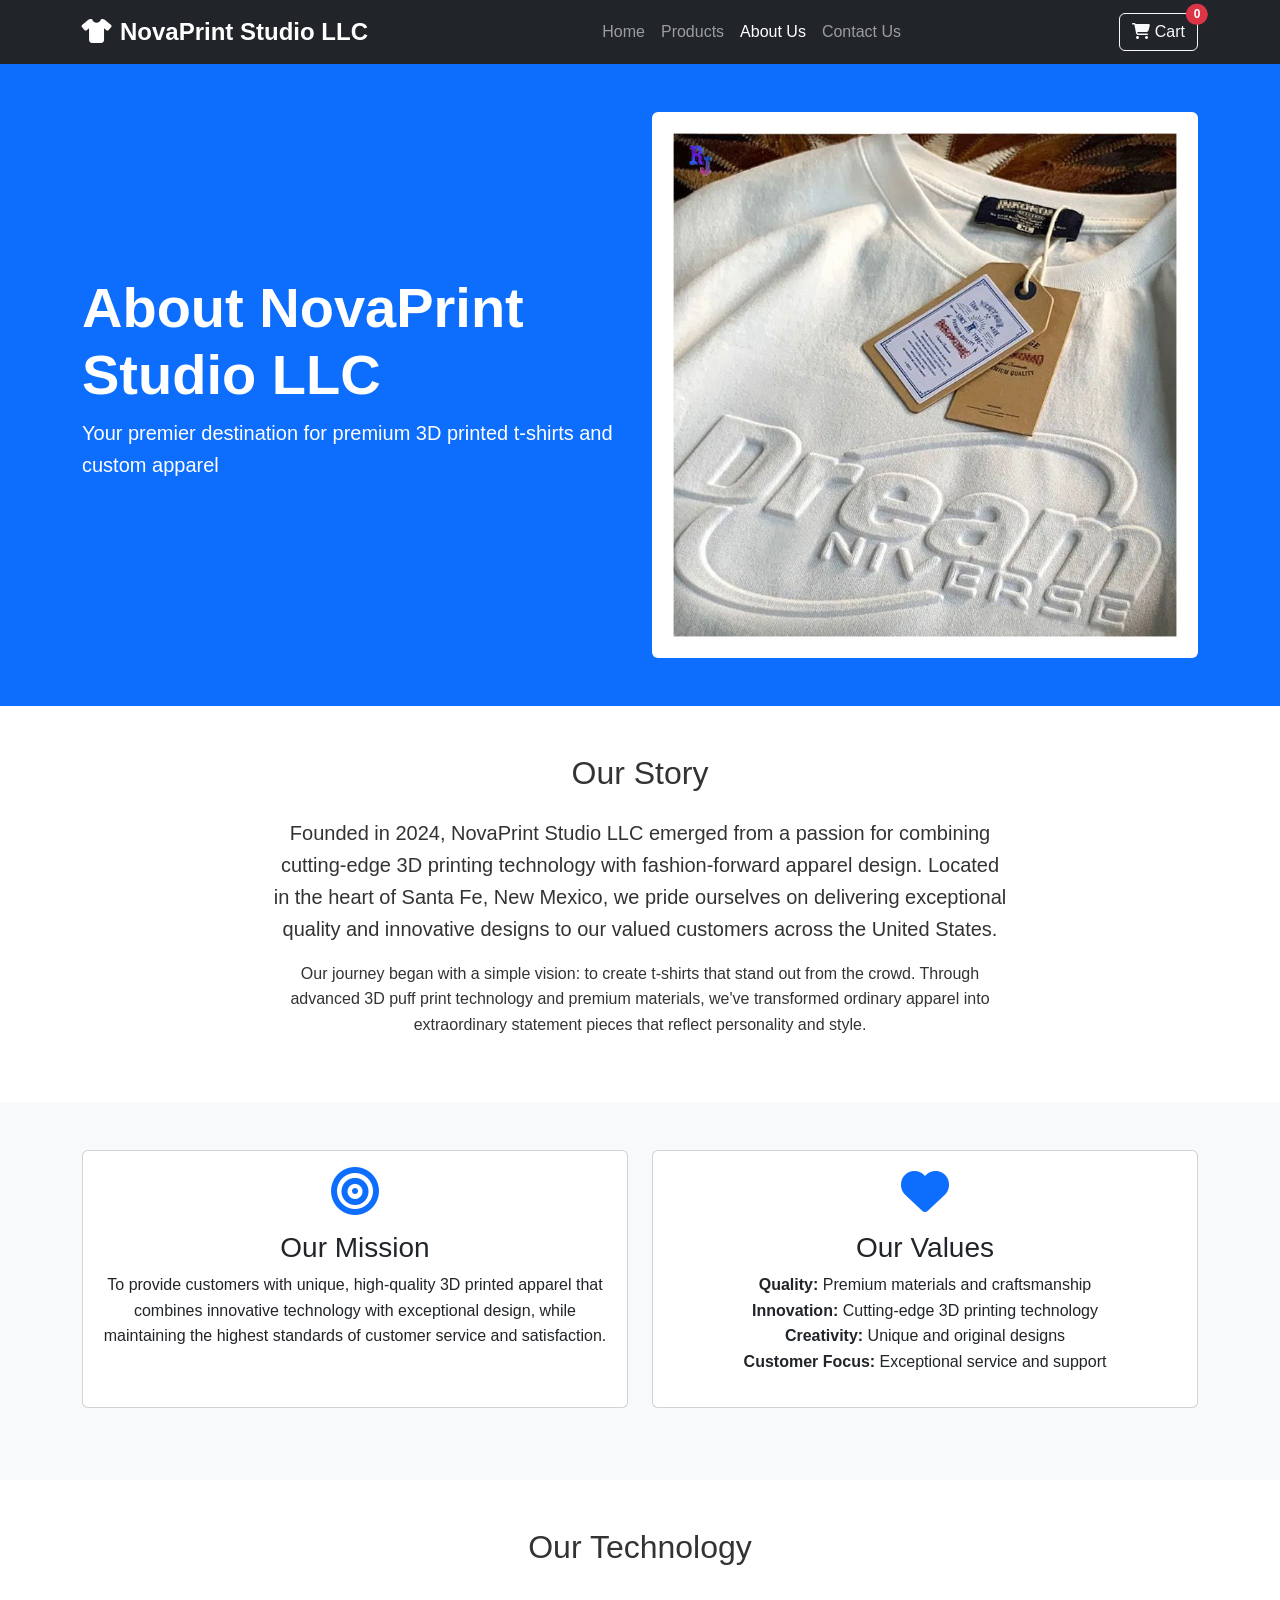
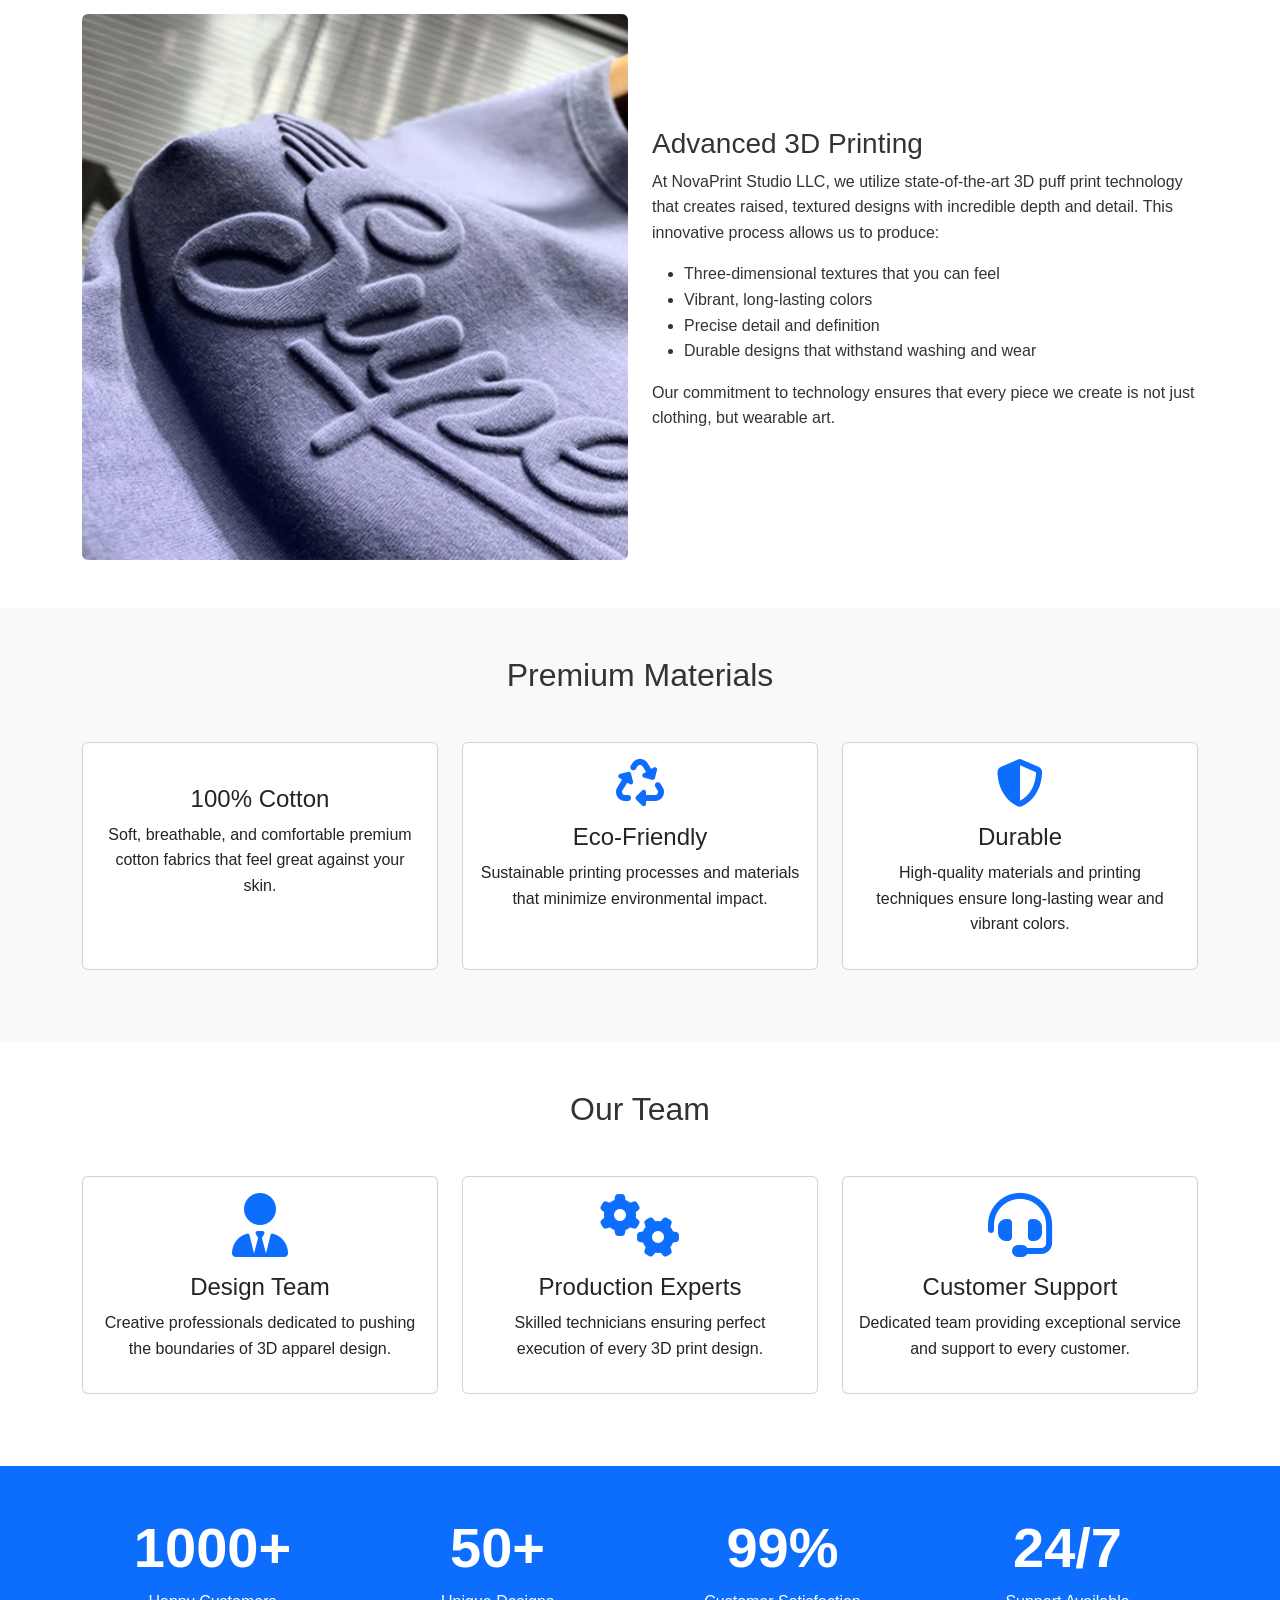
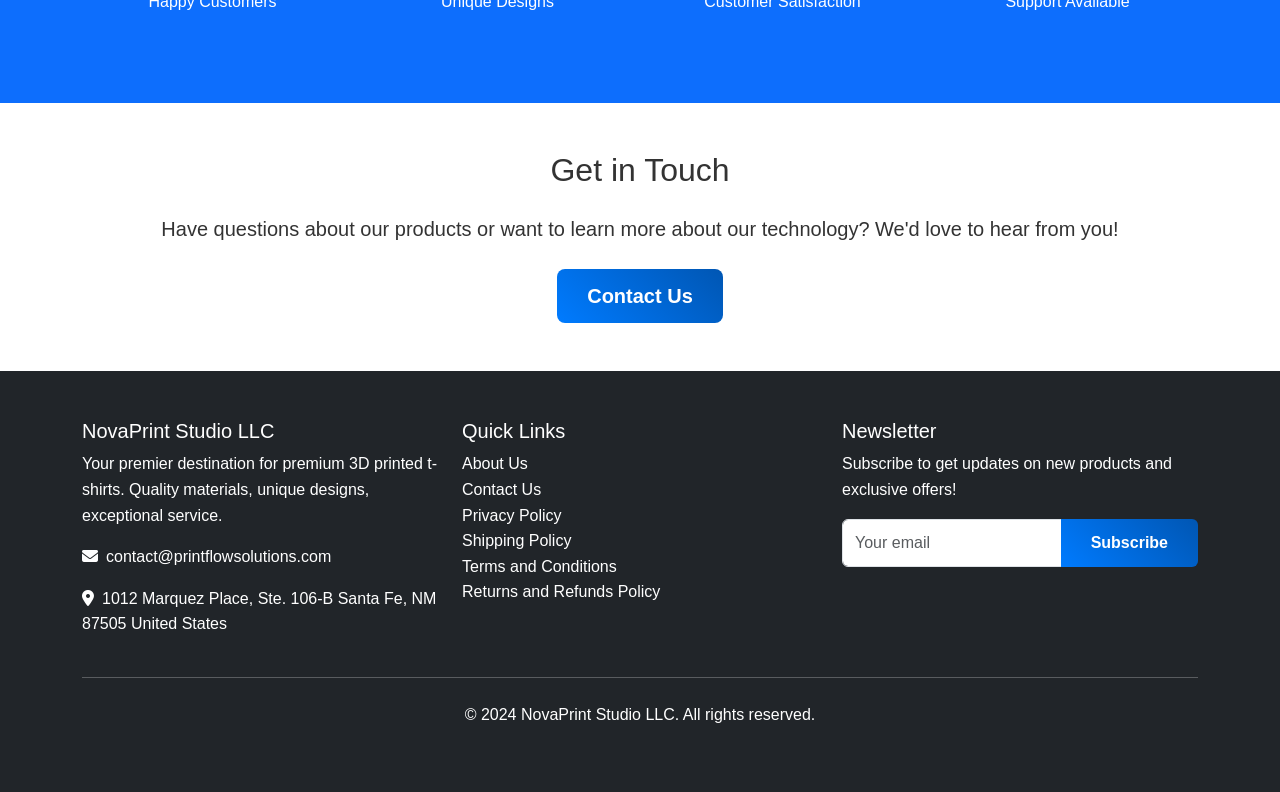
==== about.html @ a7bb2f3a "first commit" ====
<!DOCTYPE html>
<html lang="en">
<head>
    <meta charset="UTF-8">
    <meta name="viewport" content="width=device-width, initial-scale=1.0">
    <title>About Us - NovaPrint Studio LLC</title>
    <link href="https://cdn.jsdelivr.net/npm/bootstrap@5.3.0/dist/css/bootstrap.min.css" rel="stylesheet">
    <link href="https://cdnjs.cloudflare.com/ajax/libs/font-awesome/6.4.0/css/all.min.css" rel="stylesheet">
    <link href="css/style.css" rel="stylesheet">
</head>
<body>
    <!-- Navigation -->
    <nav class="navbar navbar-expand-lg navbar-dark bg-dark sticky-top">
        <div class="container">
            <a class="navbar-brand fw-bold" href="index.html">
                <i class="fas fa-tshirt me-2"></i>NovaPrint Studio LLC
            </a>
            <button class="navbar-toggler" type="button" data-bs-toggle="collapse" data-bs-target="#navbarNav">
                <span class="navbar-toggler-icon"></span>
            </button>
            <div class="collapse navbar-collapse" id="navbarNav">
                <ul class="navbar-nav mx-auto">
                    <li class="nav-item">
                        <a class="nav-link" href="index.html">Home</a>
                    </li>
                    <li class="nav-item">
                        <a class="nav-link" href="products.html">Products</a>
                    </li>
                    <li class="nav-item">
                        <a class="nav-link active" href="about.html">About Us</a>
                    </li>
                    <li class="nav-item">
                        <a class="nav-link" href="contact.html">Contact Us</a>
                    </li>
                </ul>
                <div class="d-flex">
                    <button class="btn btn-outline-light position-relative" onclick="window.location.href='cart.html'">
                        <i class="fas fa-shopping-cart"></i> Cart
                        <span class="position-absolute top-0 start-100 translate-middle badge rounded-pill bg-danger" id="cart-count">0</span>
                    </button>
                </div>
            </div>
        </div>
    </nav>

    <!-- Hero Section -->
    <section class="py-5 bg-primary text-white">
        <div class="container">
            <div class="row align-items-center">
                <div class="col-md-6">
                    <h1 class="display-4 fw-bold">About NovaPrint Studio LLC</h1>
                    <p class="lead">Your premier destination for premium 3D printed t-shirts and custom apparel</p>
                </div>
                <div class="col-md-6">
                    <img src="Products/1/main-image-1.jpeg" class="img-fluid rounded" alt="About Us">
                </div>
            </div>
        </div>
    </section>

    <!-- Our Story -->
    <section class="py-5">
        <div class="container">
            <div class="row">
                <div class="col-md-8 mx-auto text-center">
                    <h2 class="mb-4">Our Story</h2>
                    <p class="lead">Founded in 2024, NovaPrint Studio LLC emerged from a passion for combining cutting-edge 3D printing technology with fashion-forward apparel design. Located in the heart of Santa Fe, New Mexico, we pride ourselves on delivering exceptional quality and innovative designs to our valued customers across the United States.</p>
                    <p>Our journey began with a simple vision: to create t-shirts that stand out from the crowd. Through advanced 3D puff print technology and premium materials, we've transformed ordinary apparel into extraordinary statement pieces that reflect personality and style.</p>
                </div>
            </div>
        </div>
    </section>

    <!-- Mission & Values -->
    <section class="py-5 bg-light">
        <div class="container">
            <div class="row">
                <div class="col-md-6 mb-4">
                    <div class="card h-100">
                        <div class="card-body text-center">
                            <i class="fas fa-bullseye fa-3x text-primary mb-3"></i>
                            <h3>Our Mission</h3>
                            <p>To provide customers with unique, high-quality 3D printed apparel that combines innovative technology with exceptional design, while maintaining the highest standards of customer service and satisfaction.</p>
                        </div>
                    </div>
                </div>
                <div class="col-md-6 mb-4">
                    <div class="card h-100">
                        <div class="card-body text-center">
                            <i class="fas fa-heart fa-3x text-primary mb-3"></i>
                            <h3>Our Values</h3>
                            <p><strong>Quality:</strong> Premium materials and craftsmanship<br>
                            <strong>Innovation:</strong> Cutting-edge 3D printing technology<br>
                            <strong>Creativity:</strong> Unique and original designs<br>
                            <strong>Customer Focus:</strong> Exceptional service and support</p>
                        </div>
                    </div>
                </div>
            </div>
        </div>
    </section>

    <!-- Technology -->
    <section class="py-5">
        <div class="container">
            <h2 class="text-center mb-5">Our Technology</h2>
            <div class="row align-items-center">
                <div class="col-md-6">
                    <img src="Products/3/main-image-3.jpeg" class="img-fluid rounded" alt="3D Printing Technology">
                </div>
                <div class="col-md-6">
                    <h3>Advanced 3D Printing</h3>
                    <p>At NovaPrint Studio LLC, we utilize state-of-the-art 3D puff print technology that creates raised, textured designs with incredible depth and detail. This innovative process allows us to produce:</p>
                    <ul>
                        <li>Three-dimensional textures that you can feel</li>
                        <li>Vibrant, long-lasting colors</li>
                        <li>Precise detail and definition</li>
                        <li>Durable designs that withstand washing and wear</li>
                    </ul>
                    <p>Our commitment to technology ensures that every piece we create is not just clothing, but wearable art.</p>
                </div>
            </div>
        </div>
    </section>

    <!-- Quality Materials -->
    <section class="py-5 bg-light">
        <div class="container">
            <h2 class="text-center mb-5">Premium Materials</h2>
            <div class="row">
                <div class="col-md-4 mb-4">
                    <div class="card h-100">
                        <div class="card-body text-center">
                            <i class="fas fa-cotton-bud fa-3x text-primary mb-3"></i>
                            <h4>100% Cotton</h4>
                            <p>Soft, breathable, and comfortable premium cotton fabrics that feel great against your skin.</p>
                        </div>
                    </div>
                </div>
                <div class="col-md-4 mb-4">
                    <div class="card h-100">
                        <div class="card-body text-center">
                            <i class="fas fa-recycle fa-3x text-primary mb-3"></i>
                            <h4>Eco-Friendly</h4>
                            <p>Sustainable printing processes and materials that minimize environmental impact.</p>
                        </div>
                    </div>
                </div>
                <div class="col-md-4 mb-4">
                    <div class="card h-100">
                        <div class="card-body text-center">
                            <i class="fas fa-shield-alt fa-3x text-primary mb-3"></i>
                            <h4>Durable</h4>
                            <p>High-quality materials and printing techniques ensure long-lasting wear and vibrant colors.</p>
                        </div>
                    </div>
                </div>
            </div>
        </div>
    </section>

    <!-- Team -->
    <section class="py-5">
        <div class="container">
            <h2 class="text-center mb-5">Our Team</h2>
            <div class="row">
                <div class="col-md-4 mb-4">
                    <div class="card h-100">
                        <div class="card-body text-center">
                            <div class="mb-3">
                                <i class="fas fa-user-tie fa-4x text-primary"></i>
                            </div>
                            <h4>Design Team</h4>
                            <p>Creative professionals dedicated to pushing the boundaries of 3D apparel design.</p>
                        </div>
                    </div>
                </div>
                <div class="col-md-4 mb-4">
                    <div class="card h-100">
                        <div class="card-body text-center">
                            <div class="mb-3">
                                <i class="fas fa-cogs fa-4x text-primary"></i>
                            </div>
                            <h4>Production Experts</h4>
                            <p>Skilled technicians ensuring perfect execution of every 3D print design.</p>
                        </div>
                    </div>
                </div>
                <div class="col-md-4 mb-4">
                    <div class="card h-100">
                        <div class="card-body text-center">
                            <div class="mb-3">
                                <i class="fas fa-headset fa-4x text-primary"></i>
                            </div>
                            <h4>Customer Support</h4>
                            <p>Dedicated team providing exceptional service and support to every customer.</p>
                        </div>
                    </div>
                </div>
            </div>
        </div>
    </section>

    <!-- Stats -->
    <section class="py-5 bg-primary text-white">
        <div class="container">
            <div class="row text-center">
                <div class="col-md-3 mb-4">
                    <h2 class="display-4 fw-bold">1000+</h2>
                    <p>Happy Customers</p>
                </div>
                <div class="col-md-3 mb-4">
                    <h2 class="display-4 fw-bold">50+</h2>
                    <p>Unique Designs</p>
                </div>
                <div class="col-md-3 mb-4">
                    <h2 class="display-4 fw-bold">99%</h2>
                    <p>Customer Satisfaction</p>
                </div>
                <div class="col-md-3 mb-4">
                    <h2 class="display-4 fw-bold">24/7</h2>
                    <p>Support Available</p>
                </div>
            </div>
        </div>
    </section>

    <!-- Contact CTA -->
    <section class="py-5">
        <div class="container text-center">
            <h2 class="mb-4">Get in Touch</h2>
            <p class="lead mb-4">Have questions about our products or want to learn more about our technology? We'd love to hear from you!</p>
            <a href="contact.html" class="btn btn-primary btn-lg">Contact Us</a>
        </div>
    </section>

    <!-- Footer -->
    <footer class="bg-dark text-white py-5">
        <div class="container">
            <div class="row">
                <div class="col-md-4">
                    <h5>NovaPrint Studio LLC</h5>
                    <p>Your premier destination for premium 3D printed t-shirts. Quality materials, unique designs, exceptional service.</p>
                    <p><i class="fas fa-envelope me-2"></i>contact@printflowsolutions.com</p>
                    <p><i class="fas fa-map-marker-alt me-2"></i>1012 Marquez Place, Ste. 106-B Santa Fe, NM 87505 United States</p>
                </div>
                <div class="col-md-4">
                    <h5>Quick Links</h5>
                    <ul class="list-unstyled">
                        <li><a href="about.html" class="text-white">About Us</a></li>
                        <li><a href="contact.html" class="text-white">Contact Us</a></li>
                        <li><a href="privacy.html" class="text-white">Privacy Policy</a></li>
                        <li><a href="shipping.html" class="text-white">Shipping Policy</a></li>
                        <li><a href="terms.html" class="text-white">Terms and Conditions</a></li>
                        <li><a href="returns.html" class="text-white">Returns and Refunds Policy</a></li>
                    </ul>
                </div>
                <div class="col-md-4">
                    <h5>Newsletter</h5>
                    <p>Subscribe to get updates on new products and exclusive offers!</p>
                    <form class="newsletter-form">
                        <div class="input-group mb-3">
                            <input type="email" class="form-control" placeholder="Your email" required>
                            <button class="btn btn-primary" type="submit">Subscribe</button>
                        </div>
                    </form>
                </div>
            </div>
            <hr class="my-4 bg-white">
            <div class="text-center">
                <p>&copy; 2024 NovaPrint Studio LLC. All rights reserved.</p>
            </div>
        </div>
    </footer>

    <script src="https://cdn.jsdelivr.net/npm/bootstrap@5.3.0/dist/js/bootstrap.bundle.min.js"></script>
    <script src="js/main.js"></script>
</body>
</html>
---- css/style.css ----
/* General Styles */
body {
    font-family: 'Segoe UI', Tahoma, Geneva, Verdana, sans-serif;
    line-height: 1.6;
    color: #333;
}

.hero-image {
    height: 600px;
    object-fit: cover;
}

.carousel-caption {
    background: rgba(0, 0, 0, 0.6);
    padding: 2rem;
    border-radius: 10px;
}

.feature-box {
    padding: 2rem;
    transition: transform 0.3s ease;
}

.feature-box:hover {
    transform: translateY(-10px);
}

/* Product Cards */
.product-card {
    border: none;
    border-radius: 15px;
    overflow: hidden;
    transition: transform 0.3s ease, box-shadow 0.3s ease;
    height: 100%;
}

.product-card:hover {
    transform: translateY(-5px);
    box-shadow: 0 10px 30px rgba(0, 0, 0, 0.15);
}

.product-card .card-img-top {
    height: 300px;
    object-fit: cover;
    transition: transform 0.3s ease;
}

.product-card:hover .card-img-top {
    transform: scale(1.05);
}

.product-price {
    font-size: 1.5rem;
    font-weight: bold;
    color: #007bff;
}

.product-old-price {
    text-decoration: line-through;
    color: #6c757d;
    font-size: 1rem;
}

/* Navigation */
.navbar-brand {
    font-size: 1.5rem;
}

.navbar-nav .nav-link {
    font-weight: 500;
    transition: color 0.3s ease;
}

.navbar-nav .nav-link:hover {
    color: #007bff !important;
}

/* Cart */
.cart-item {
    border-bottom: 1px solid #eee;
    padding: 1rem 0;
}

.cart-item img {
    width: 80px;
    height: 80px;
    object-fit: cover;
    border-radius: 8px;
}

.quantity-control {
    display: flex;
    align-items: center;
    gap: 10px;
}

.quantity-control button {
    width: 30px;
    height: 30px;
    border-radius: 50%;
    border: 1px solid #ddd;
    background: white;
    cursor: pointer;
}

.quantity-control button:hover {
    background: #f8f9fa;
}

/* Product Detail Page */
.product-detail-image {
    height: 500px;
    object-fit: cover;
    border-radius: 10px;
}

.thumbnail-img {
    height: 80px;
    width: 80px;
    object-fit: cover;
    border-radius: 8px;
    cursor: pointer;
    transition: transform 0.3s ease;
    border: 2px solid transparent;
}

.thumbnail-img:hover,
.thumbnail-img.active {
    border-color: #007bff;
    transform: scale(1.1);
}

.variant-option {
    padding: 8px 16px;
    border: 2px solid #ddd;
    border-radius: 20px;
    background: white;
    cursor: pointer;
    transition: all 0.3s ease;
    margin: 5px;
}

.variant-option:hover {
    border-color: #007bff;
}

.variant-option.selected {
    background: #007bff;
    color: white;
    border-color: #007bff;
}

/* Buttons */
.btn-primary {
    background: linear-gradient(45deg, #007bff, #0056b3);
    border: none;
    padding: 12px 30px;
    font-weight: 600;
    transition: all 0.3s ease;
}

.btn-primary:hover {
    background: linear-gradient(45deg, #0056b3, #004085);
    transform: translateY(-2px);
    box-shadow: 0 5px 15px rgba(0, 123, 255, 0.3);
}

.btn-outline-primary {
    border: 2px solid #007bff;
    color: #007bff;
    padding: 12px 30px;
    font-weight: 600;
    transition: all 0.3s ease;
}

.btn-outline-primary:hover {
    background: #007bff;
    border-color: #007bff;
    transform: translateY(-2px);
    box-shadow: 0 5px 15px rgba(0, 123, 255, 0.3);
}

/* Contact Form */
.form-control:focus {
    border-color: #007bff;
    box-shadow: 0 0 0 0.2rem rgba(0, 123, 255, 0.25);
}

/* Footer */
footer a {
    text-decoration: none;
    transition: color 0.3s ease;
}

footer a:hover {
    color: #007bff !important;
}

/* Newsletter Form */
.newsletter-form .btn-primary {
    border-top-left-radius: 0;
    border-bottom-left-radius: 0;
}

/* Responsive Design */
@media (max-width: 768px) {
    .hero-image {
        height: 400px;
    }
    
    .carousel-caption {
        padding: 1rem;
    }
    
    .carousel-caption h1 {
        font-size: 1.5rem;
    }
    
    .carousel-caption p {
        font-size: 1rem;
    }
    
    .product-card .card-img-top {
        height: 200px;
    }
    
    .product-detail-image {
        height: 300px;
    }
}

/* Loading Animation */
.loading {
    display: inline-block;
    width: 20px;
    height: 20px;
    border: 3px solid rgba(0, 123, 255, 0.3);
    border-radius: 50%;
    border-top-color: #007bff;
    animation: spin 1s ease-in-out infinite;
}

@keyframes spin {
    to { transform: rotate(360deg); }
}

/* Toast Notifications */
.toast-container {
    position: fixed;
    top: 20px;
    right: 20px;
    z-index: 1050;
}

.custom-toast {
    background: white;
    border-radius: 10px;
    box-shadow: 0 5px 15px rgba(0, 0, 0, 0.2);
    padding: 1rem;
    margin-bottom: 10px;
    animation: slideIn 0.3s ease;
}

@keyframes slideIn {
    from {
        transform: translateX(100%);
        opacity: 0;
    }
    to {
        transform: translateX(0);
        opacity: 1;
    }
}

/* Hero Section */
.hero-section {
    position: relative;
}

.hero-section::after {
    content: '';
    position: absolute;
    bottom: 0;
    left: 0;
    right: 0;
    height: 100px;
    background: linear-gradient(to top, white, transparent);
    pointer-events: none;
}

/* Badge Animation */
.badge {
    animation: pulse 2s infinite;
}

@keyframes pulse {
    0% {
        box-shadow: 0 0 0 0 rgba(220, 53, 69, 0.7);
    }
    70% {
        box-shadow: 0 0 0 10px rgba(220, 53, 69, 0);
    }
    100% {
        box-shadow: 0 0 0 0 rgba(220, 53, 69, 0);
    }
}
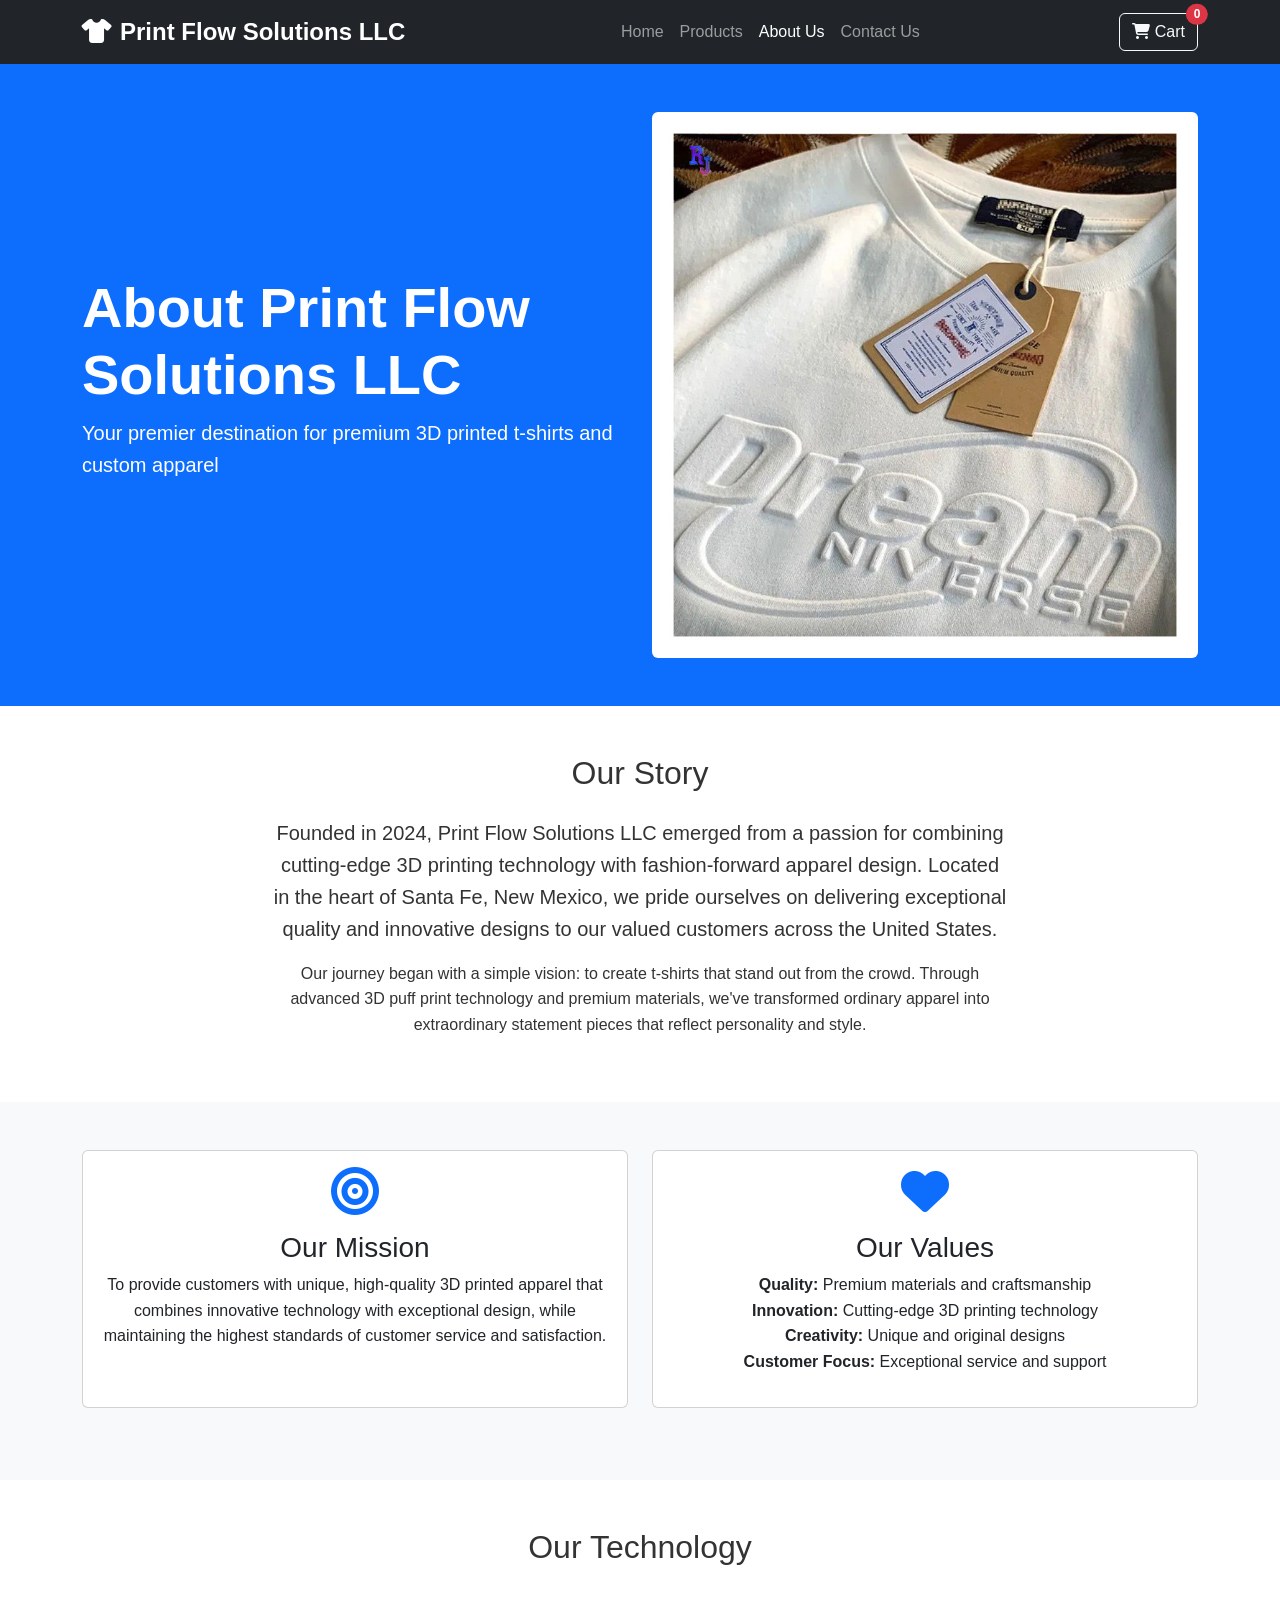
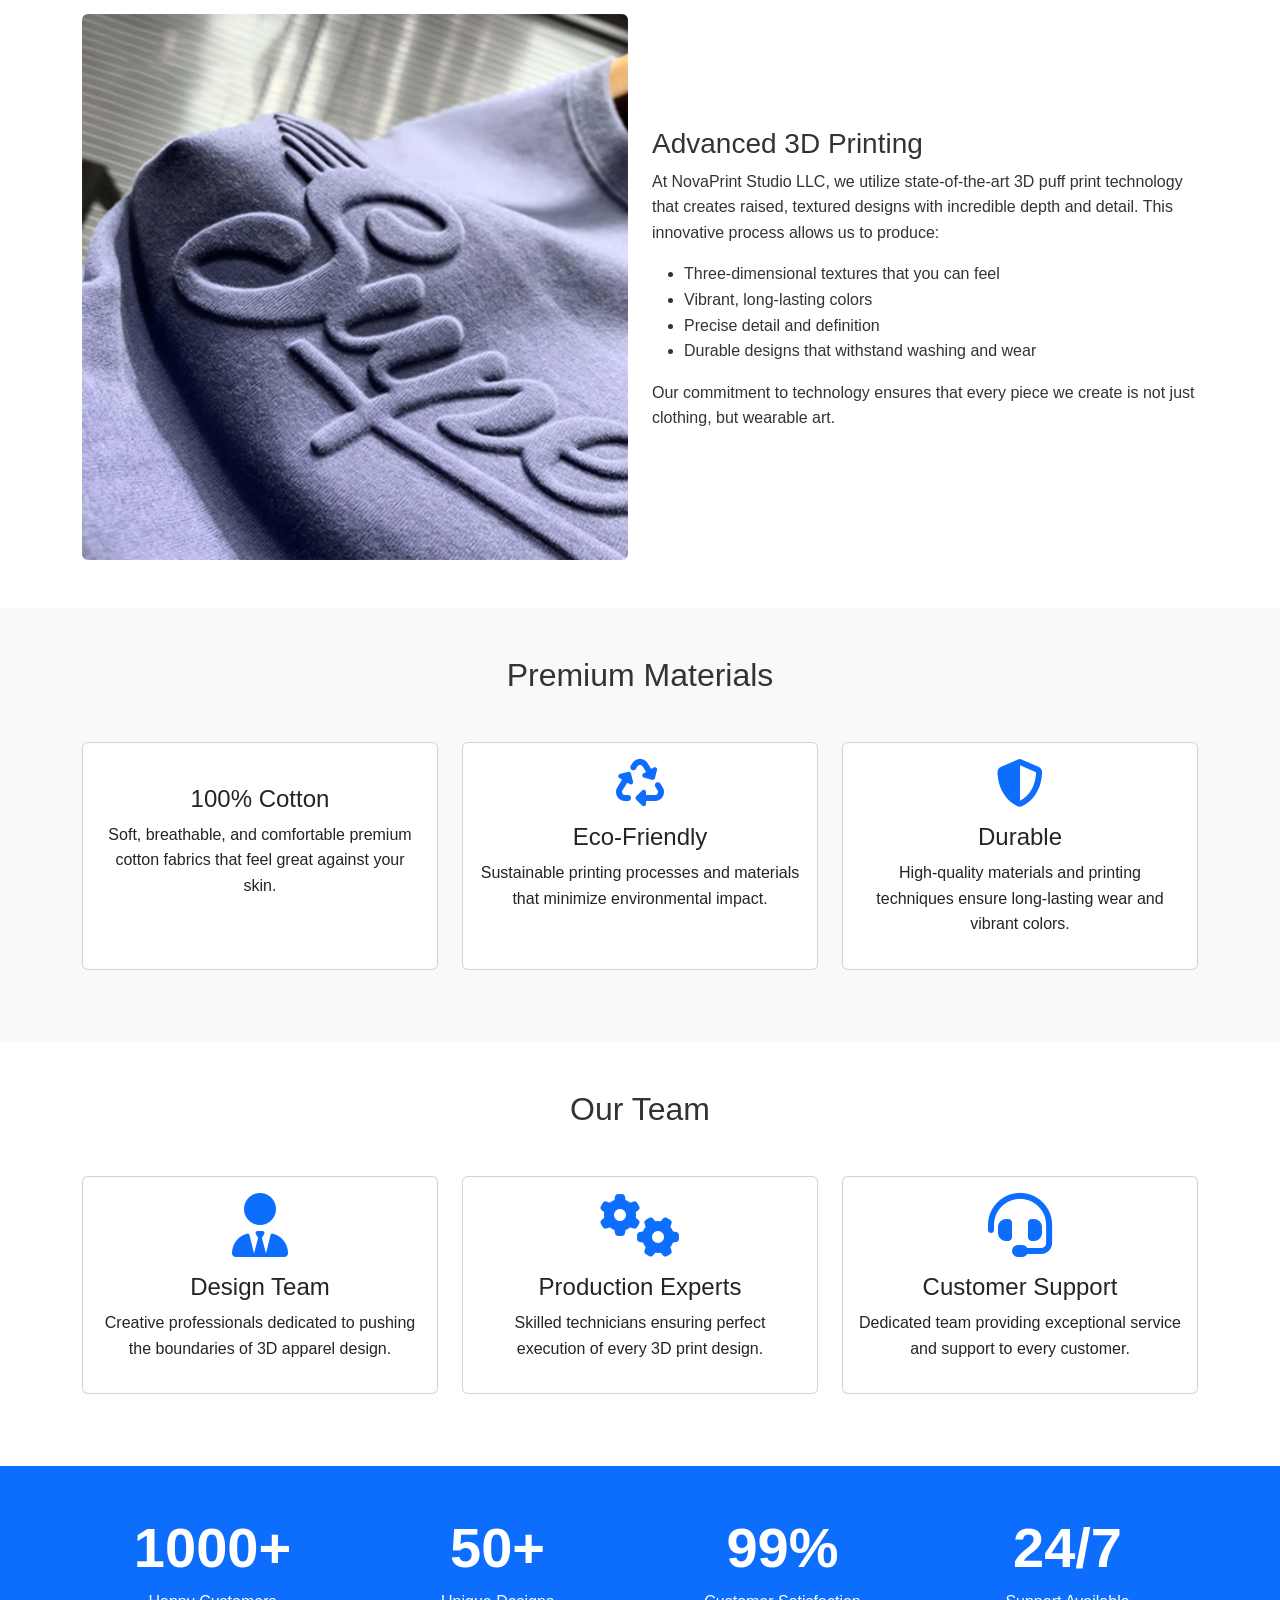
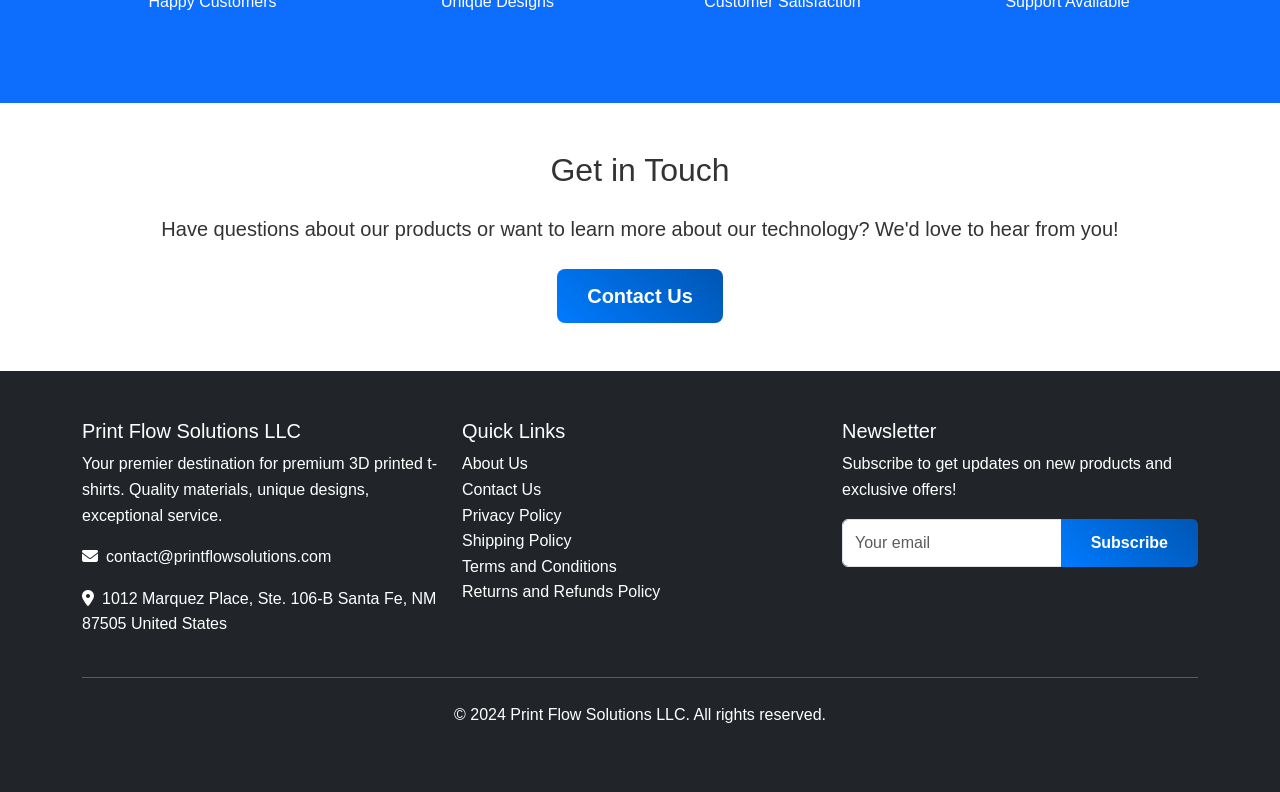
==== commit 6d36deed: "update" ====
--- a/about.html
+++ b/about.html
@@ -3,7 +3,7 @@
 <head>
     <meta charset="UTF-8">
     <meta name="viewport" content="width=device-width, initial-scale=1.0">
-    <title>About Us - NovaPrint Studio LLC</title>
+    <title>About Us - Print Flow Solutions LLC</title>
     <link href="https://cdn.jsdelivr.net/npm/bootstrap@5.3.0/dist/css/bootstrap.min.css" rel="stylesheet">
     <link href="https://cdnjs.cloudflare.com/ajax/libs/font-awesome/6.4.0/css/all.min.css" rel="stylesheet">
     <link href="css/style.css" rel="stylesheet">
@@ -13,7 +13,7 @@
     <nav class="navbar navbar-expand-lg navbar-dark bg-dark sticky-top">
         <div class="container">
             <a class="navbar-brand fw-bold" href="index.html">
-                <i class="fas fa-tshirt me-2"></i>NovaPrint Studio LLC
+                <i class="fas fa-tshirt me-2"></i>Print Flow Solutions LLC
             </a>
             <button class="navbar-toggler" type="button" data-bs-toggle="collapse" data-bs-target="#navbarNav">
                 <span class="navbar-toggler-icon"></span>
@@ -48,7 +48,7 @@
         <div class="container">
             <div class="row align-items-center">
                 <div class="col-md-6">
-                    <h1 class="display-4 fw-bold">About NovaPrint Studio LLC</h1>
+                    <h1 class="display-4 fw-bold">About Print Flow Solutions LLC</h1>
                     <p class="lead">Your premier destination for premium 3D printed t-shirts and custom apparel</p>
                 </div>
                 <div class="col-md-6">
@@ -64,7 +64,7 @@
             <div class="row">
                 <div class="col-md-8 mx-auto text-center">
                     <h2 class="mb-4">Our Story</h2>
-                    <p class="lead">Founded in 2024, NovaPrint Studio LLC emerged from a passion for combining cutting-edge 3D printing technology with fashion-forward apparel design. Located in the heart of Santa Fe, New Mexico, we pride ourselves on delivering exceptional quality and innovative designs to our valued customers across the United States.</p>
+                    <p class="lead">Founded in 2024, Print Flow Solutions LLC emerged from a passion for combining cutting-edge 3D printing technology with fashion-forward apparel design. Located in the heart of Santa Fe, New Mexico, we pride ourselves on delivering exceptional quality and innovative designs to our valued customers across the United States.</p>
                     <p>Our journey began with a simple vision: to create t-shirts that stand out from the crowd. Through advanced 3D puff print technology and premium materials, we've transformed ordinary apparel into extraordinary statement pieces that reflect personality and style.</p>
                 </div>
             </div>
@@ -239,7 +239,7 @@
         <div class="container">
             <div class="row">
                 <div class="col-md-4">
-                    <h5>NovaPrint Studio LLC</h5>
+                    <h5>Print Flow Solutions LLC</h5>
                     <p>Your premier destination for premium 3D printed t-shirts. Quality materials, unique designs, exceptional service.</p>
                     <p><i class="fas fa-envelope me-2"></i>contact@printflowsolutions.com</p>
                     <p><i class="fas fa-map-marker-alt me-2"></i>1012 Marquez Place, Ste. 106-B Santa Fe, NM 87505 United States</p>
@@ -268,7 +268,7 @@
             </div>
             <hr class="my-4 bg-white">
             <div class="text-center">
-                <p>&copy; 2024 NovaPrint Studio LLC. All rights reserved.</p>
+                <p>&copy; 2024 Print Flow Solutions LLC. All rights reserved.</p>
             </div>
         </div>
     </footer>
--- a/css/style.css
+++ b/css/style.css
@@ -6,7 +6,7 @@
 }
 
 .hero-image {
-    height: 600px;
+    height: 600px !important;
     object-fit: cover;
 }
 
@@ -205,7 +205,7 @@
 /* Responsive Design */
 @media (max-width: 768px) {
     .hero-image {
-        height: 400px;
+        height: 200px;
     }
     
     .carousel-caption {
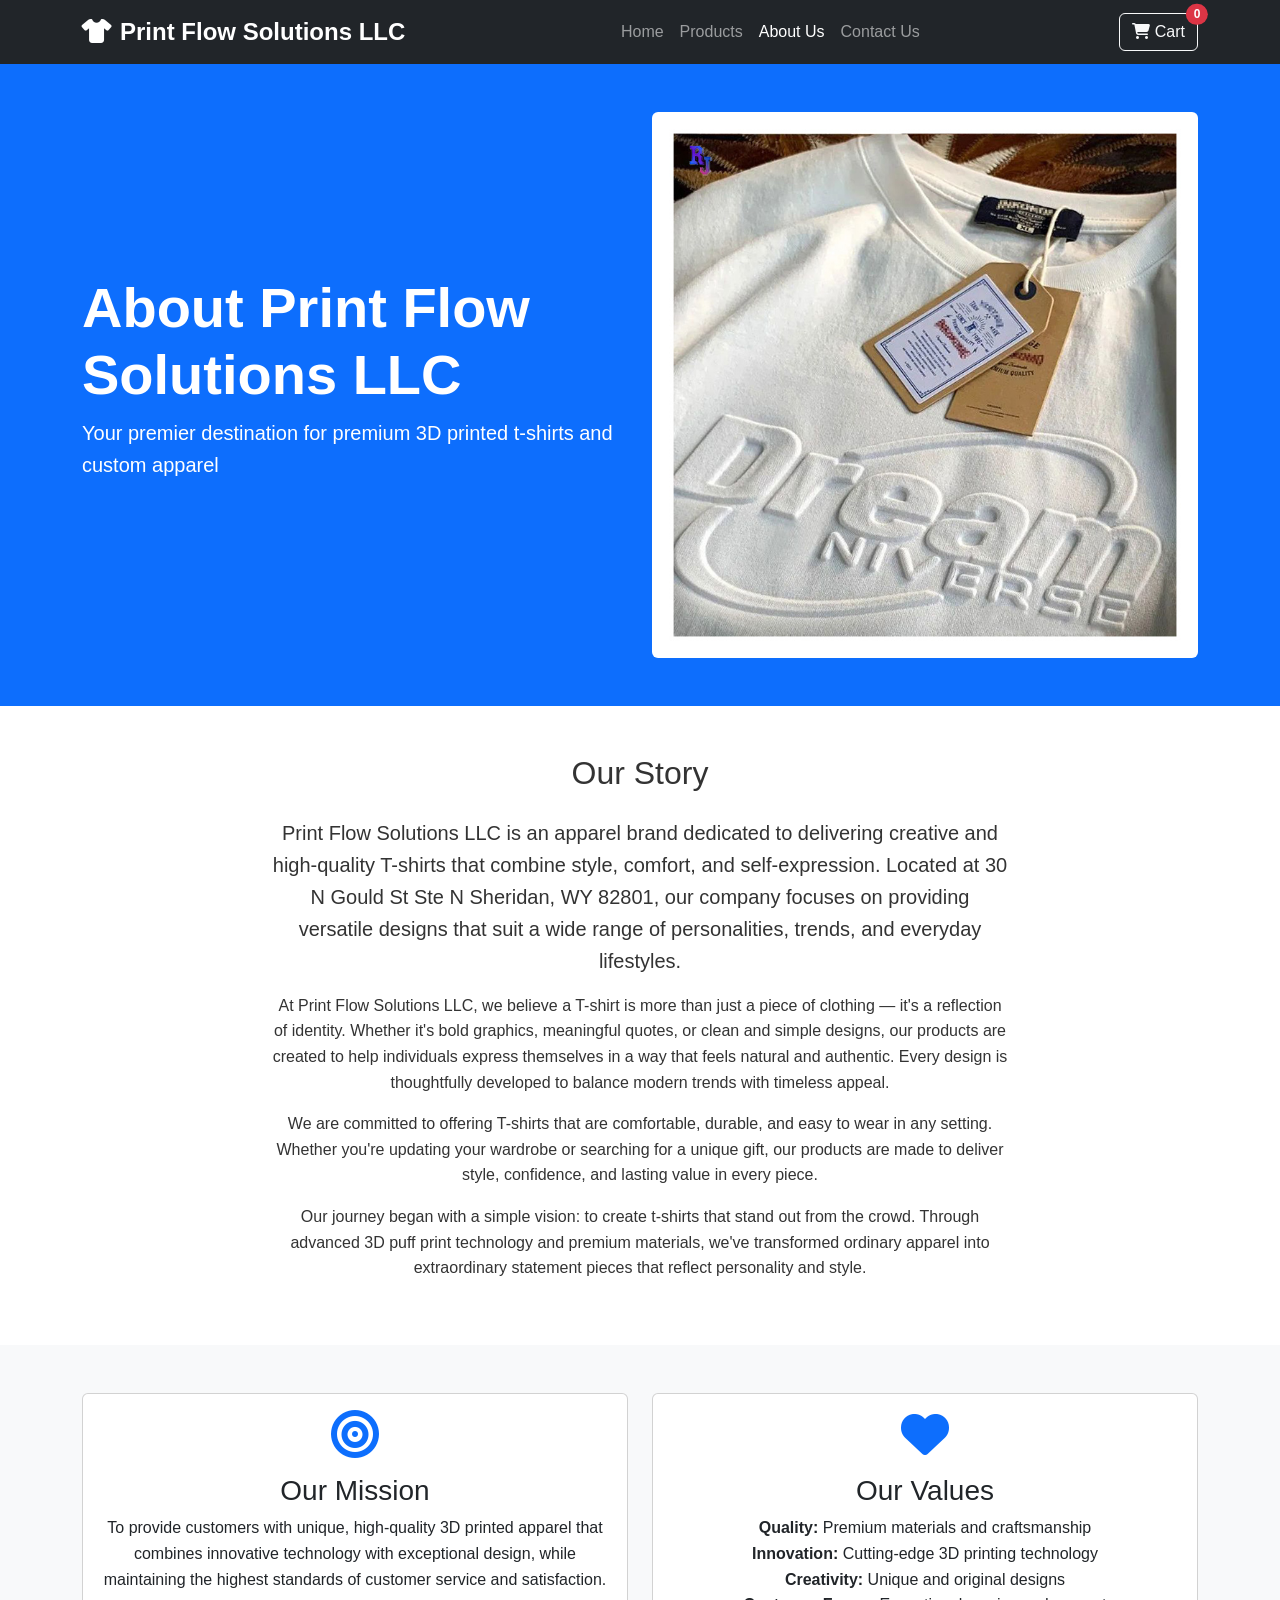
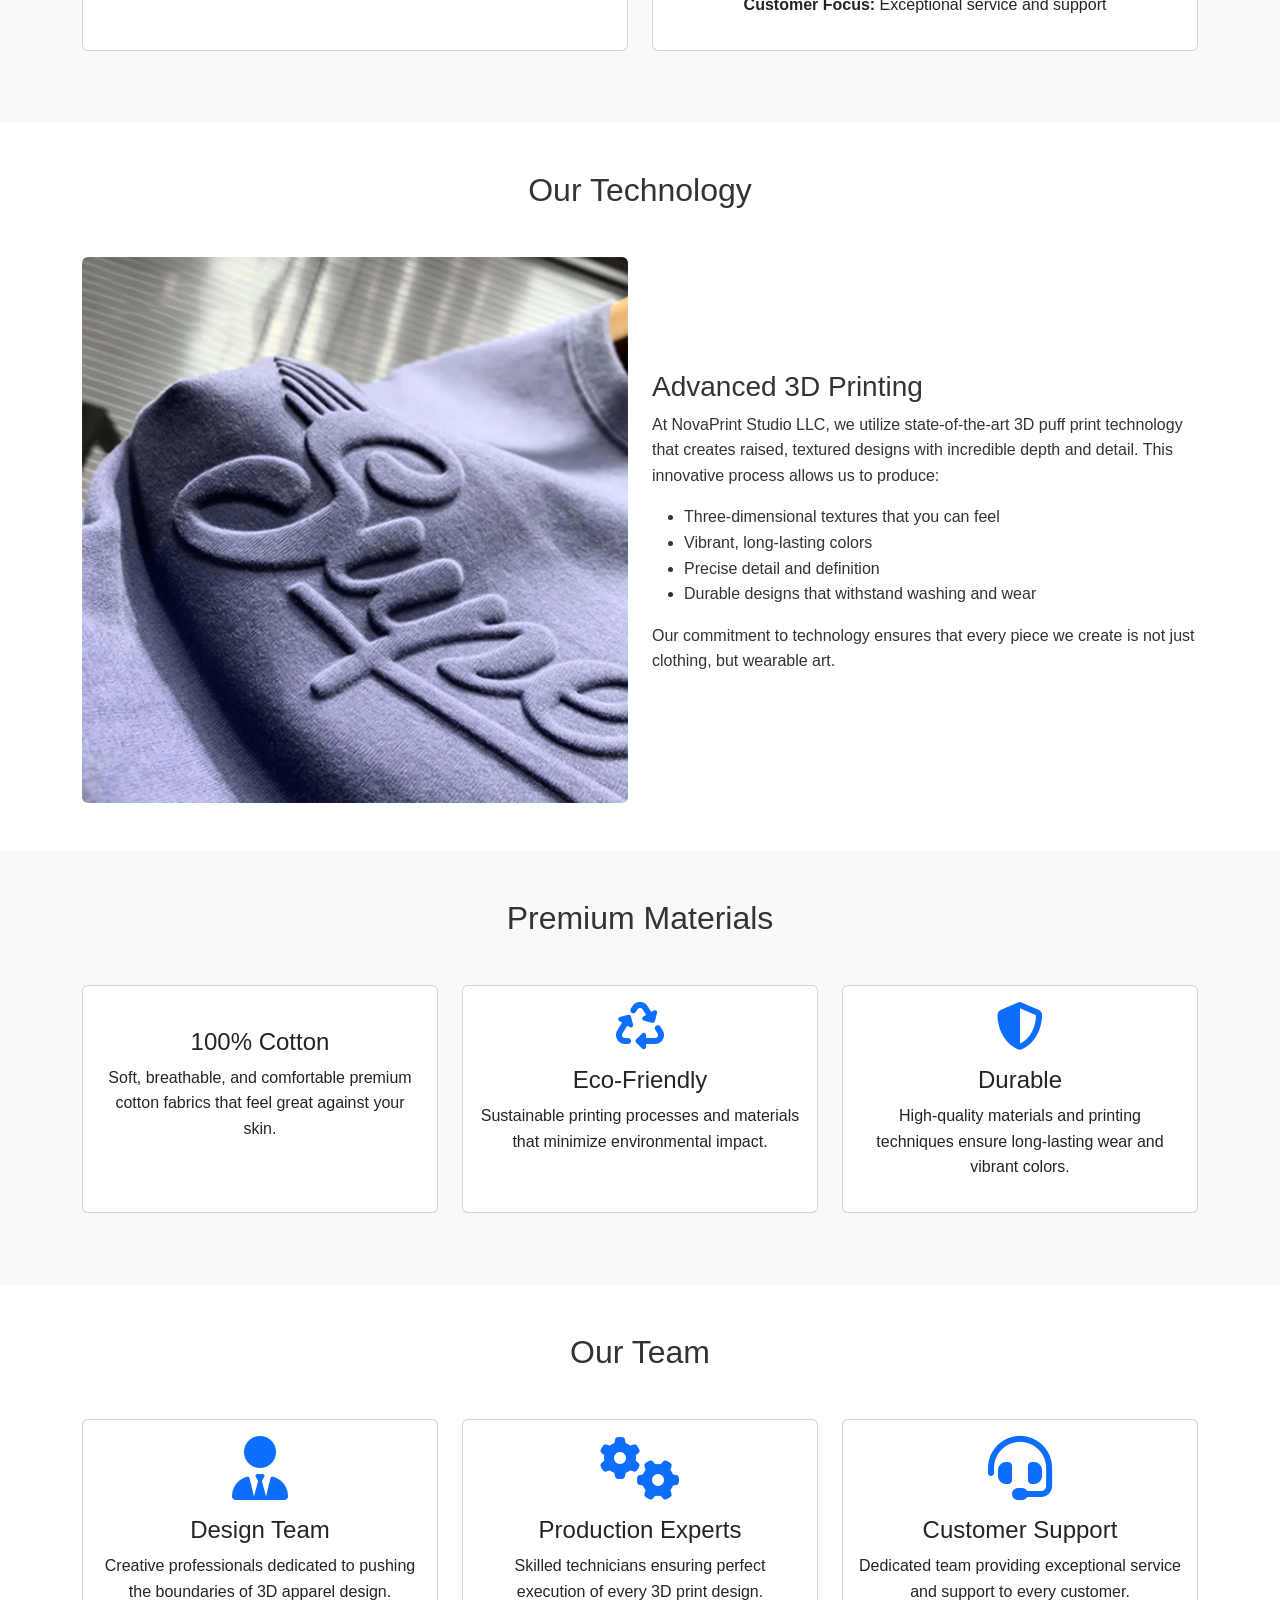
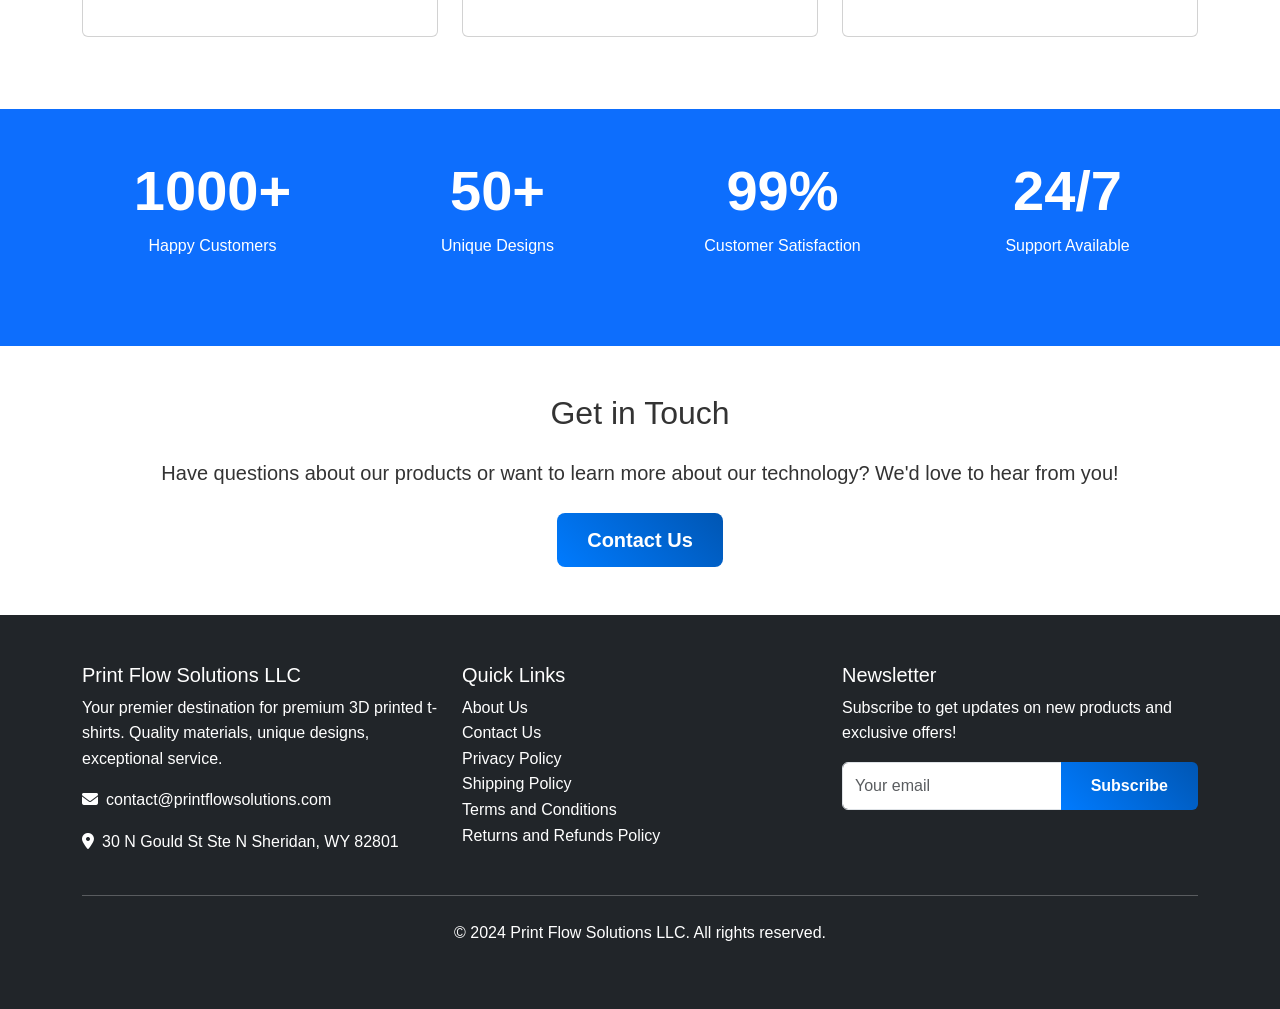
==== commit 8e1553ac: "second" ====
--- a/about.html
+++ b/about.html
@@ -64,7 +64,9 @@
             <div class="row">
                 <div class="col-md-8 mx-auto text-center">
                     <h2 class="mb-4">Our Story</h2>
-                    <p class="lead">Founded in 2024, Print Flow Solutions LLC emerged from a passion for combining cutting-edge 3D printing technology with fashion-forward apparel design. Located in the heart of Santa Fe, New Mexico, we pride ourselves on delivering exceptional quality and innovative designs to our valued customers across the United States.</p>
+                    <p class="lead">Print Flow Solutions LLC is an apparel brand dedicated to delivering creative and high-quality T-shirts that combine style, comfort, and self-expression. Located at 30 N Gould St Ste N Sheridan, WY 82801, our company focuses on providing versatile designs that suit a wide range of personalities, trends, and everyday lifestyles.</p>
+                    <p>At Print Flow Solutions LLC, we believe a T-shirt is more than just a piece of clothing — it's a reflection of identity. Whether it's bold graphics, meaningful quotes, or clean and simple designs, our products are created to help individuals express themselves in a way that feels natural and authentic. Every design is thoughtfully developed to balance modern trends with timeless appeal.</p>
+                    <p>We are committed to offering T-shirts that are comfortable, durable, and easy to wear in any setting. Whether you're updating your wardrobe or searching for a unique gift, our products are made to deliver style, confidence, and lasting value in every piece.</p>
                     <p>Our journey began with a simple vision: to create t-shirts that stand out from the crowd. Through advanced 3D puff print technology and premium materials, we've transformed ordinary apparel into extraordinary statement pieces that reflect personality and style.</p>
                 </div>
             </div>
@@ -242,7 +244,7 @@
                     <h5>Print Flow Solutions LLC</h5>
                     <p>Your premier destination for premium 3D printed t-shirts. Quality materials, unique designs, exceptional service.</p>
                     <p><i class="fas fa-envelope me-2"></i>contact@printflowsolutions.com</p>
-                    <p><i class="fas fa-map-marker-alt me-2"></i>1012 Marquez Place, Ste. 106-B Santa Fe, NM 87505 United States</p>
+                    <p><i class="fas fa-map-marker-alt me-2"></i>30 N Gould St Ste N Sheridan, WY 82801</p>
                 </div>
                 <div class="col-md-4">
                     <h5>Quick Links</h5>
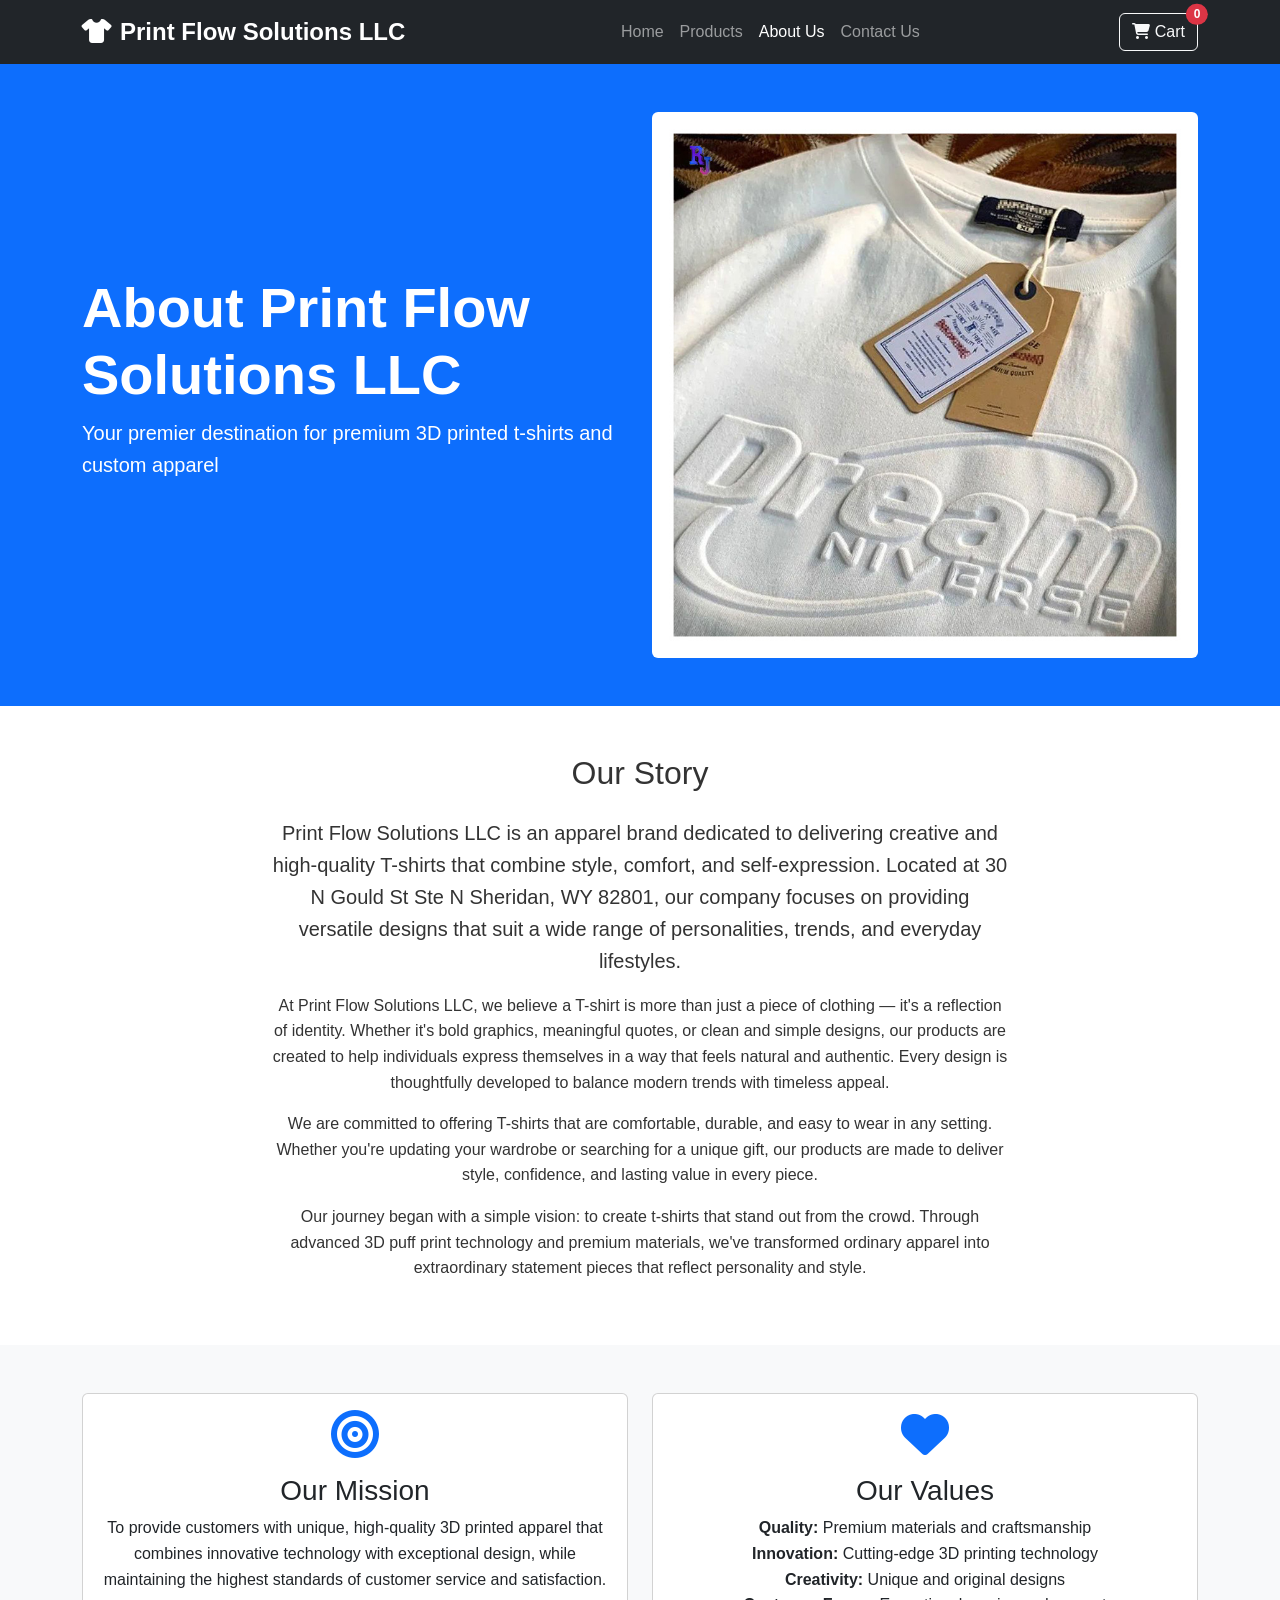
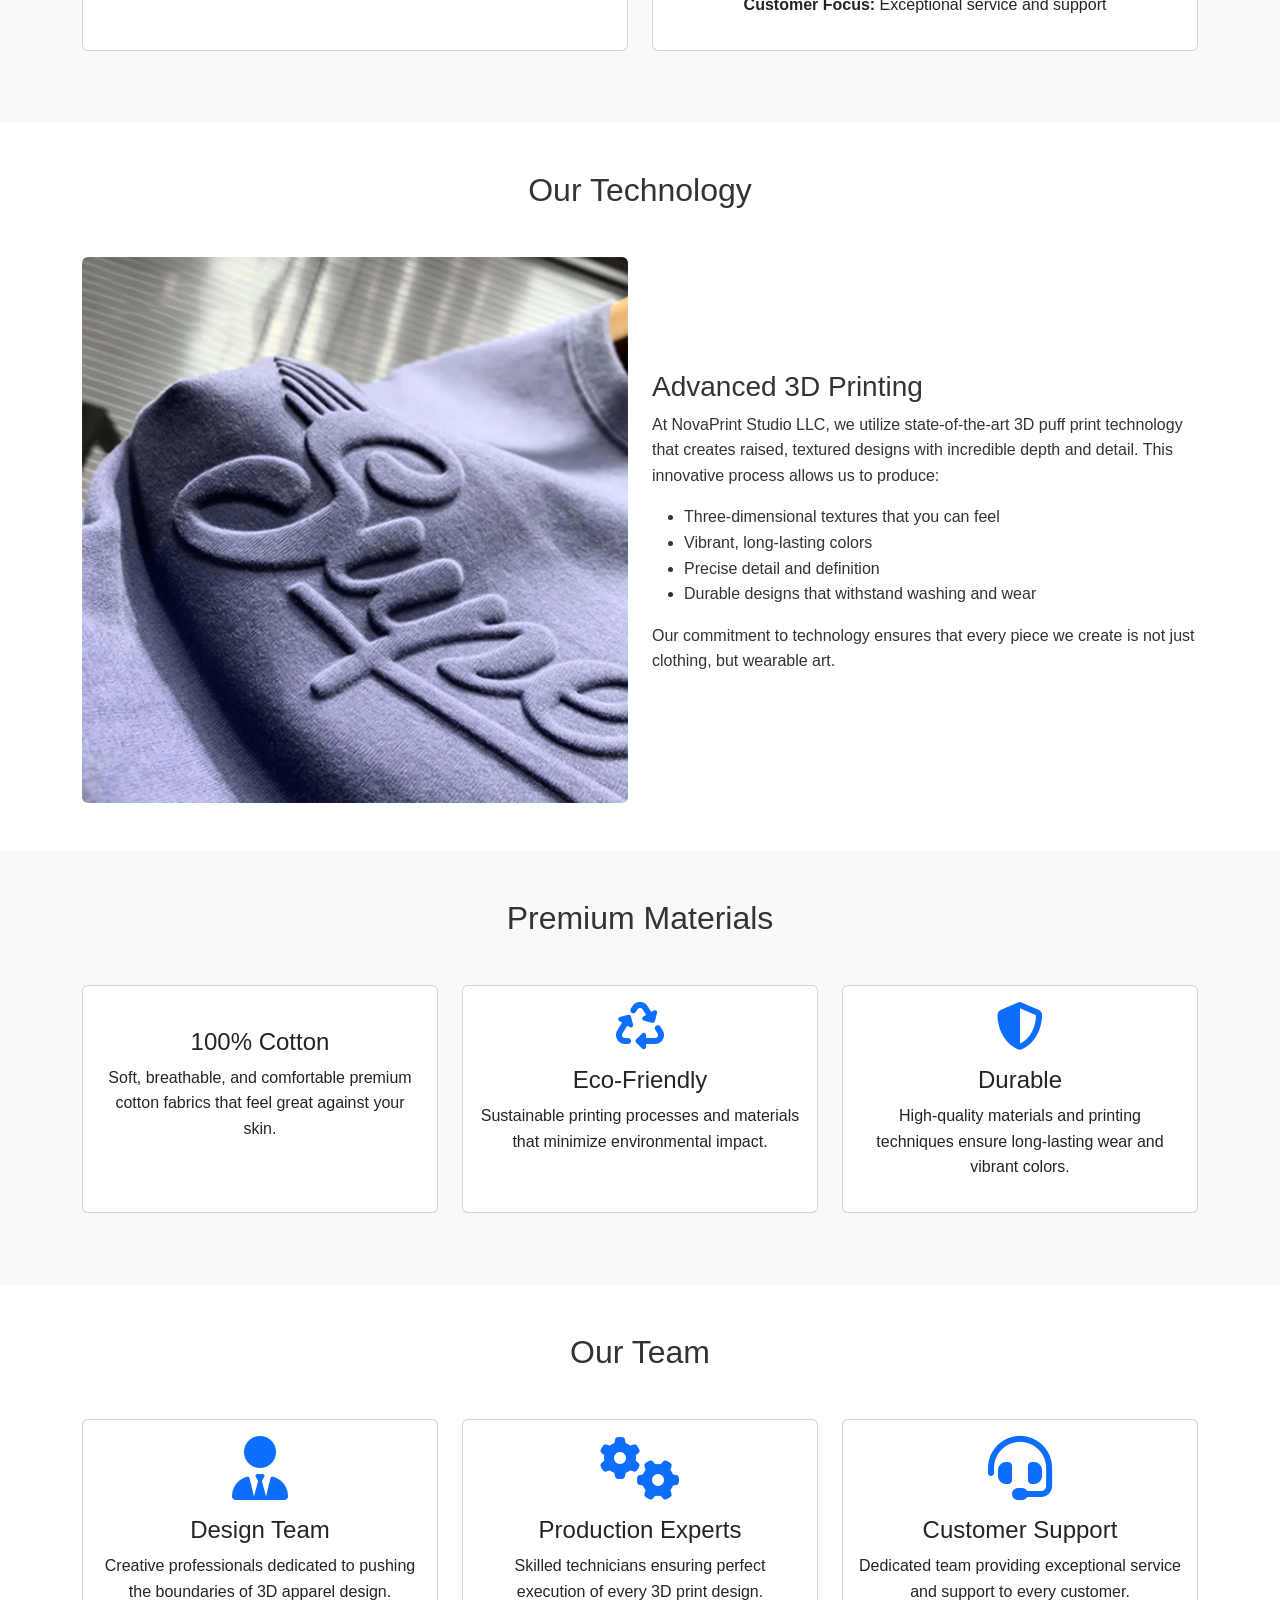
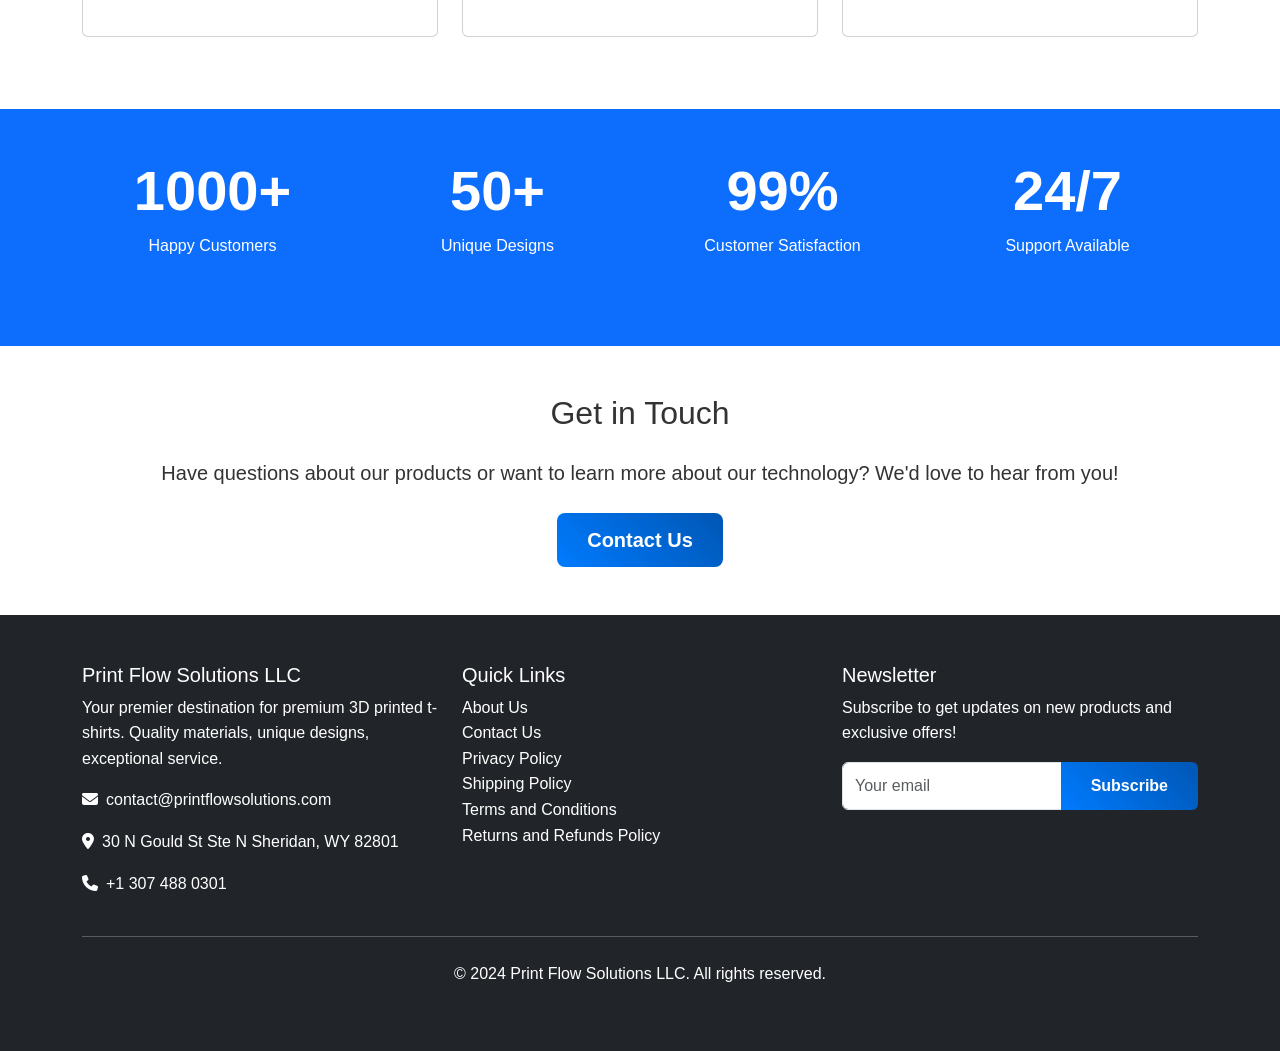
==== commit 692bb249: "phone" ====
--- a/about.html
+++ b/about.html
@@ -245,6 +245,7 @@
                     <p>Your premier destination for premium 3D printed t-shirts. Quality materials, unique designs, exceptional service.</p>
                     <p><i class="fas fa-envelope me-2"></i>contact@printflowsolutions.com</p>
                     <p><i class="fas fa-map-marker-alt me-2"></i>30 N Gould St Ste N Sheridan, WY 82801</p>
+                    <p><i class="fas fa-phone me-2"></i>+1 307 488 0301</p>
                 </div>
                 <div class="col-md-4">
                     <h5>Quick Links</h5>
